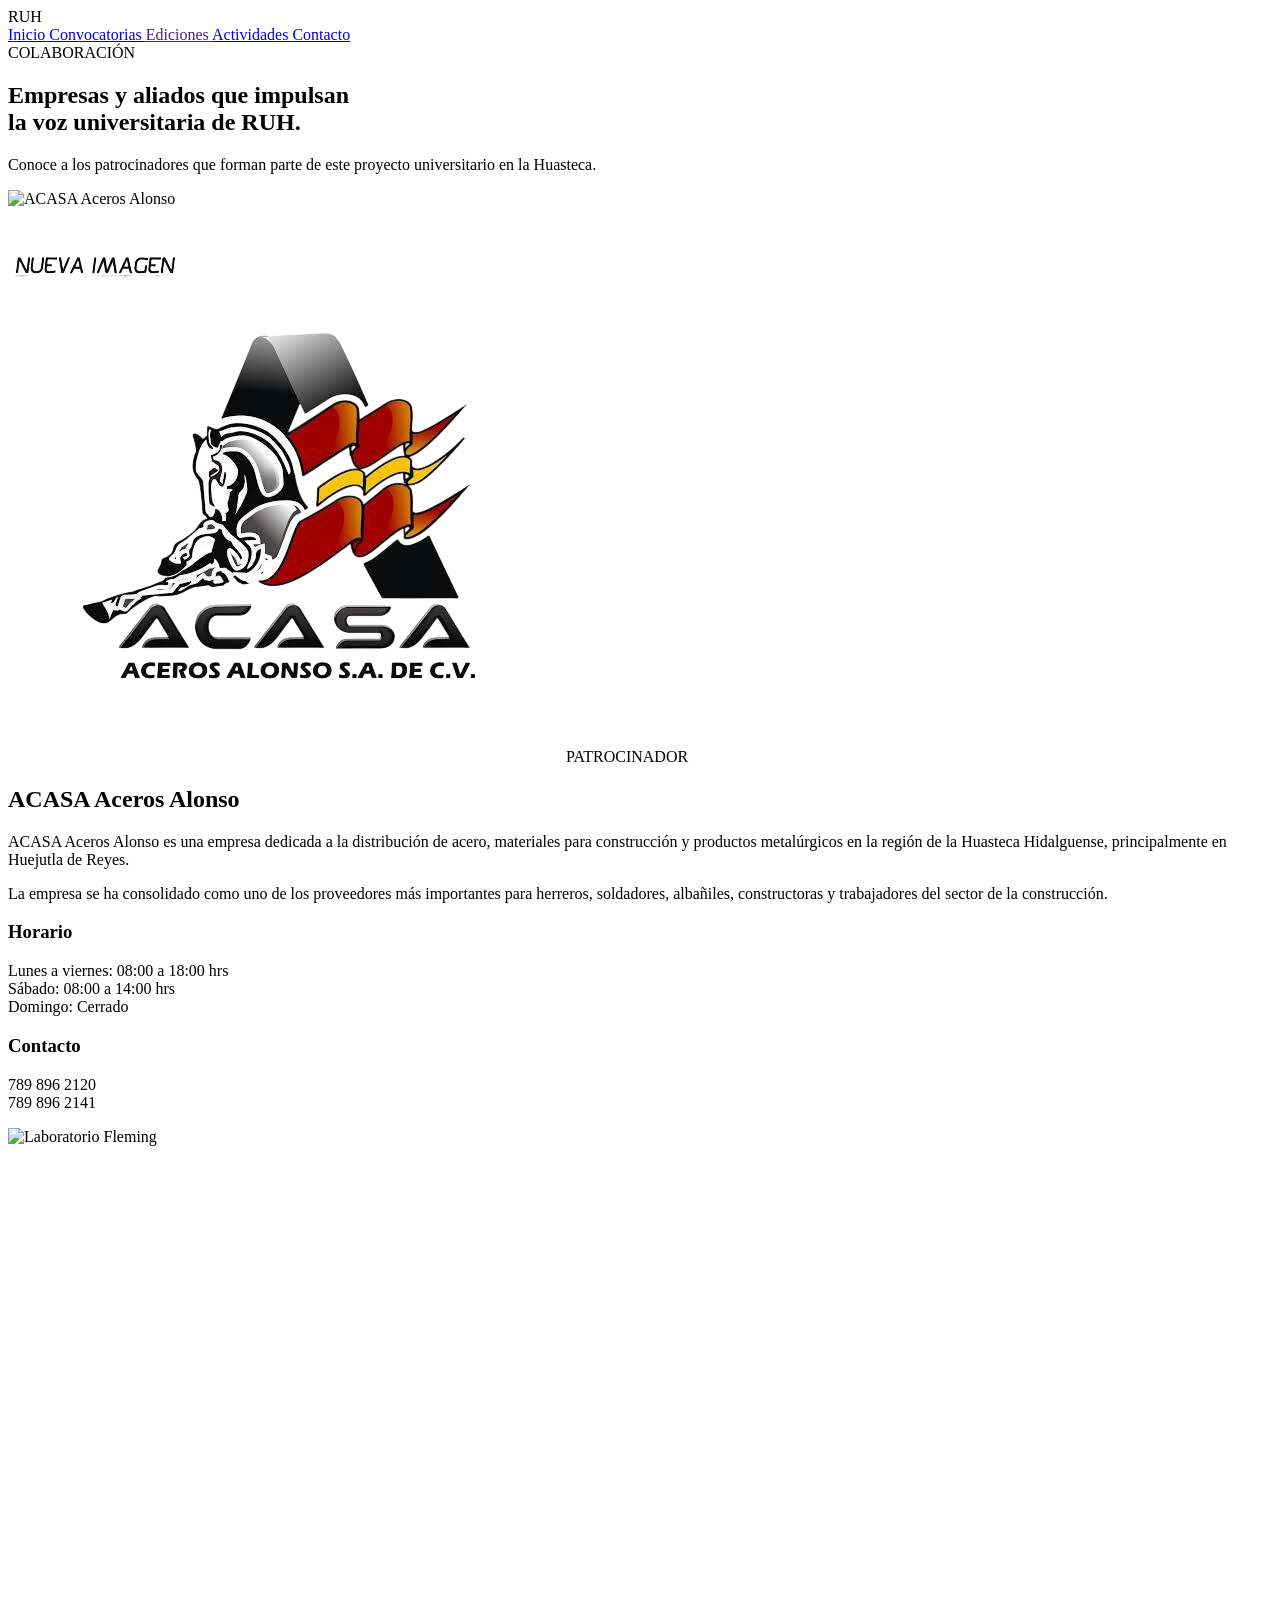
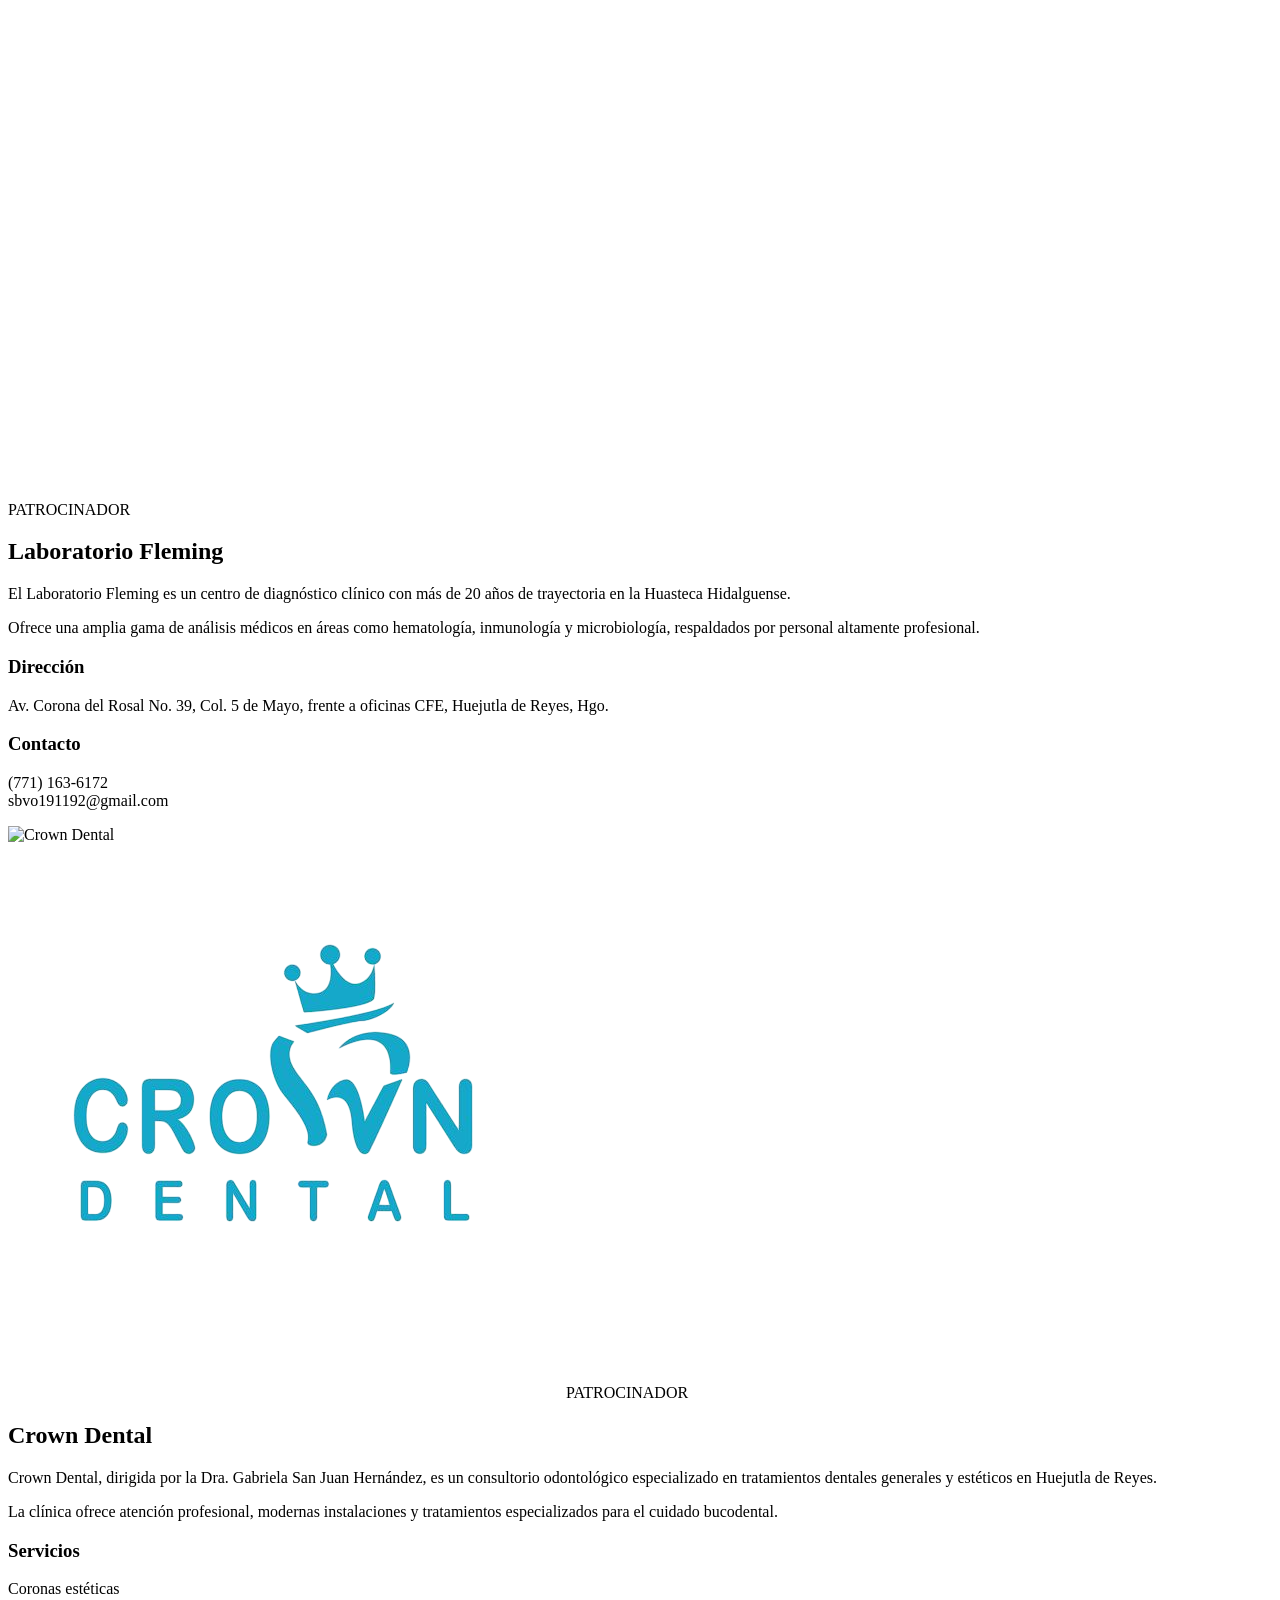
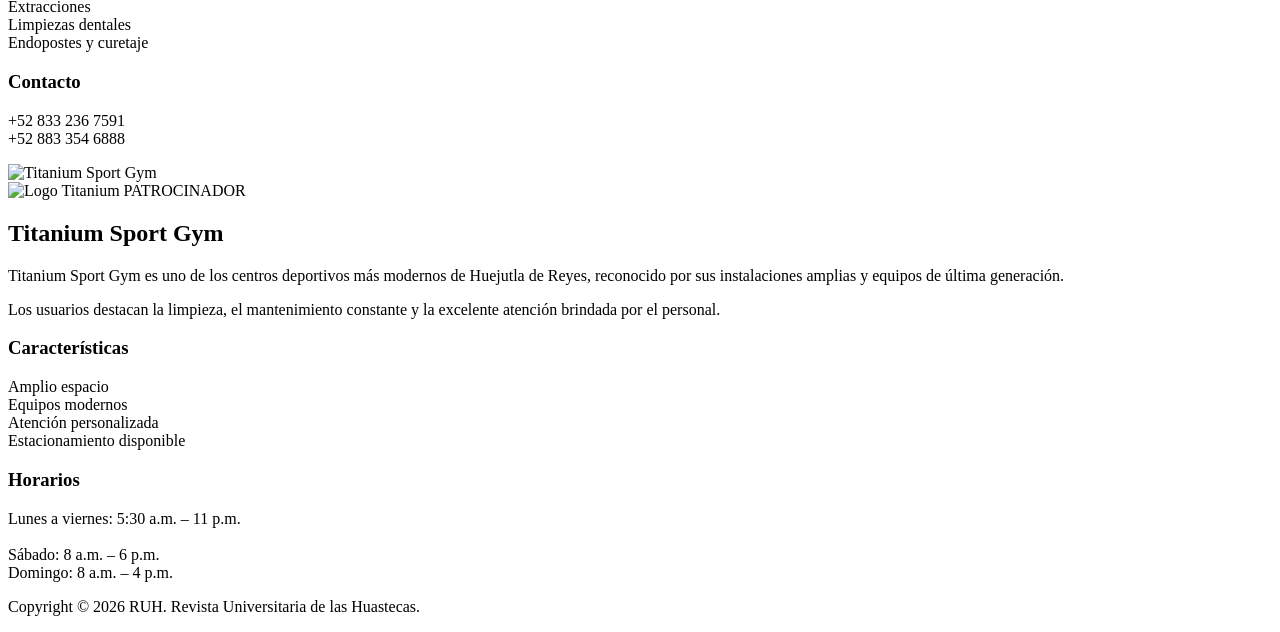
==== COLABORACION.HTML @ f80745ad "Primer subida del proyecto RUH" ====
<!DOCTYPE html>
<html lang="es">

<head>

    <meta charset="UTF-8">
    <meta name="viewport" content="width=device-width, initial-scale=1.0">

    <title>Colaboración | RUH</title>

    <link rel="stylesheet" href="colaboracion.css">

    <!-- GOOGLE FONTS -->
    <link rel="preconnect" href="https://fonts.googleapis.com">
    <link rel="preconnect" href="https://fonts.gstatic.com" crossorigin>

    <link href="https://fonts.googleapis.com/css2?family=Inter:wght@300;400;500;600;700&display=swap" rel="stylesheet">

</head>

<body>

    <!-- =========================
         TOPBAR
    ========================== -->

    <header class="topbar">

        <div class="logo">
            RUH
        </div>

        <nav class="nav">

            <a href="index.html">
                Inicio
            </a>

            <a href="./CONVOCATORIAS.HTML">
                Convocatorias
            </a>

            <a href="">
                Ediciones
            </a>

            <a href="./ACTIVIDADES.HTML">
                Actividades
            </a>

            <a href="contacto.html">
                Contacto
            </a>

        </nav>

    </header>

    <!-- =========================
         HERO
    ========================== -->

    <section class="hero">

        <span>
            COLABORACIÓN
        </span>

        <h1>
            Empresas y aliados que impulsan
            <br>
            la voz universitaria de RUH.
        </h1>

        <p>
            Conoce a los patrocinadores que forman parte
            de este proyecto universitario en la Huasteca.
        </p>

    </section>

    <!-- =========================
         SPONSORS
    ========================== -->

    <section class="sponsors">

        <!-- ================= ACASA ================= -->

        <div class="sponsor-card">

            <div class="sponsor-image">

                <img src="./FOTOS/acasa.jpg" alt="ACASA Aceros Alonso">

            </div>

            <div class="sponsor-info">

                <img src="./FOTOS/acasalogo.png" class="logo-img" alt="Logo ACASA">

                <span>
                    PATROCINADOR
                </span>

                <h2>
                    ACASA Aceros Alonso
                </h2>

                <p>
                    ACASA Aceros Alonso es una empresa dedicada a la distribución
                    de acero, materiales para construcción y productos metalúrgicos
                    en la región de la Huasteca Hidalguense, principalmente en
                    Huejutla de Reyes.
                </p>

                <p>
                    La empresa se ha consolidado como uno de los proveedores
                    más importantes para herreros, soldadores, albañiles,
                    constructoras y trabajadores del sector de la construcción.
                </p>

                <div class="details">

                    <div class="detail-box">

                        <h3>
                            Horario
                        </h3>

                        <p>
                            Lunes a viernes: 08:00 a 18:00 hrs
                            <br>
                            Sábado: 08:00 a 14:00 hrs
                            <br>
                            Domingo: Cerrado
                        </p>

                    </div>

                    <div class="detail-box">

                        <h3>
                            Contacto
                        </h3>

                        <p>
                            789 896 2120
                            <br>
                            789 896 2141
                        </p>

                    </div>

                </div>

            </div>

        </div>

        <!-- ================= FLEMING ================= -->

        <div class="sponsor-card">

            <div class="sponsor-image">

                <img src="./FOTOS/fleming.jpg" alt="Laboratorio Fleming">

            </div>

            <div class="sponsor-info">

                <img src="./FOTOS/fleminglogo.png" class="logo-img" alt="Logo Fleming">

                <span>
                    PATROCINADOR
                </span>

                <h2>
                    Laboratorio Fleming
                </h2>

                <p>
                    El Laboratorio Fleming es un centro de diagnóstico clínico
                    con más de 20 años de trayectoria en la Huasteca Hidalguense.
                </p>

                <p>
                    Ofrece una amplia gama de análisis médicos en áreas como
                    hematología, inmunología y microbiología, respaldados
                    por personal altamente profesional.
                </p>

                <div class="details">

                    <div class="detail-box">

                        <h3>
                            Dirección
                        </h3>

                        <p>
                            Av. Corona del Rosal No. 39,
                            Col. 5 de Mayo,
                            frente a oficinas CFE,
                            Huejutla de Reyes, Hgo.
                        </p>

                    </div>

                    <div class="detail-box">

                        <h3>
                            Contacto
                        </h3>

                        <p>
                            (771) 163-6172
                            <br>
                            sbvo191192@gmail.com
                        </p>

                    </div>

                </div>

            </div>

        </div>

        <!-- ================= CROWN DENTAL ================= -->

        <div class="sponsor-card">

            <div class="sponsor-image">

                <img src="./FOTOS/crown.jpg" alt="Crown Dental">

            </div>

            <div class="sponsor-info">

                <img src="./FOTOS/crwnlogo.png" class="logo-img" alt="Logo Crown Dental">

                <span>
                    PATROCINADOR
                </span>

                <h2>
                    Crown Dental
                </h2>

                <p>
                    Crown Dental, dirigida por la Dra. Gabriela San Juan Hernández,
                    es un consultorio odontológico especializado en tratamientos
                    dentales generales y estéticos en Huejutla de Reyes.
                </p>

                <p>
                    La clínica ofrece atención profesional, modernas instalaciones
                    y tratamientos especializados para el cuidado bucodental.
                </p>

                <div class="details">

                    <div class="detail-box">

                        <h3>
                            Servicios
                        </h3>

                        <p>
                            Coronas estéticas
                            <br>
                            Extracciones
                            <br>
                            Limpiezas dentales
                            <br>
                            Endopostes y curetaje
                        </p>

                    </div>

                    <div class="detail-box">

                        <h3>
                            Contacto
                        </h3>

                        <p>
                            +52 833 236 7591
                            <br>
                            +52 883 354 6888
                        </p>

                    </div>

                </div>

            </div>

        </div>

        <!-- ================= TITANIUM ================= -->

        <div class="sponsor-card">

            <div class="sponsor-image">

                <img src="./FOTOS/titanium.jpg" alt="Titanium Sport Gym">

            </div>

            <div class="sponsor-info">

                <img src="./LOGOS/titanium-logo.png" class="logo-img" alt="Logo Titanium">

                <span>
                    PATROCINADOR
                </span>

                <h2>
                    Titanium Sport Gym
                </h2>

                <p>
                    Titanium Sport Gym es uno de los centros deportivos
                    más modernos de Huejutla de Reyes, reconocido por
                    sus instalaciones amplias y equipos de última generación.
                </p>

                <p>
                    Los usuarios destacan la limpieza, el mantenimiento
                    constante y la excelente atención brindada por el personal.
                </p>

                <div class="details">

                    <div class="detail-box">

                        <h3>
                            Características
                        </h3>

                        <p>
                            Amplio espacio
                            <br>
                            Equipos modernos
                            <br>
                            Atención personalizada
                            <br>
                            Estacionamiento disponible
                        </p>

                    </div>

                    <div class="detail-box">

                        <h3>
                            Horarios
                        </h3>

                        <p>
                            Lunes a viernes:
                            5:30 a.m. – 11 p.m.
                            <br><br>

                            Sábado:
                            8 a.m. – 6 p.m.
                            <br>

                            Domingo:
                            8 a.m. – 4 p.m.
                        </p>

                    </div>

                </div>

            </div>

        </div>

    </section>

    <!-- =========================
         FOOTER
    ========================== -->

    <footer class="footer">

        <p>
            Copyright © 2026 RUH.
            Revista Universitaria de las Huastecas.
        </p>

    </footer>

    <script src="colaboracion.js"></script>

</body>

</html>
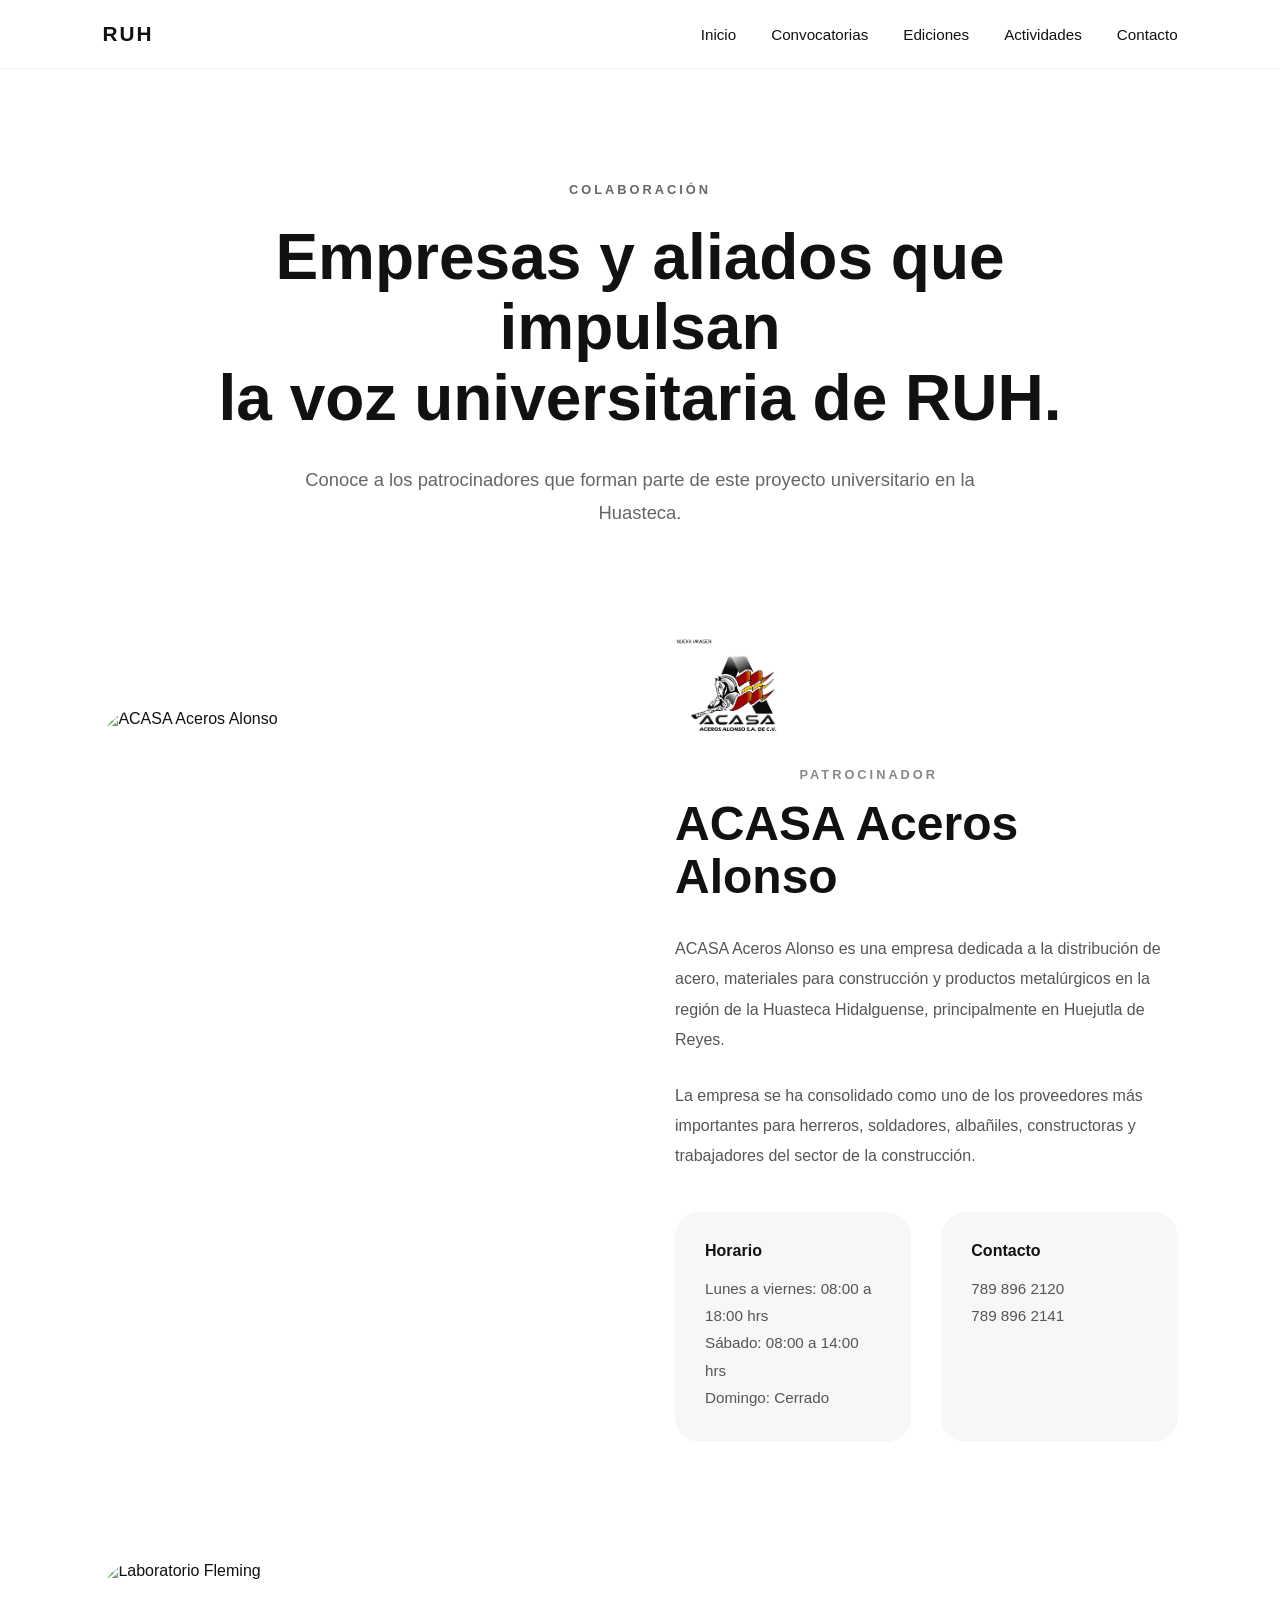
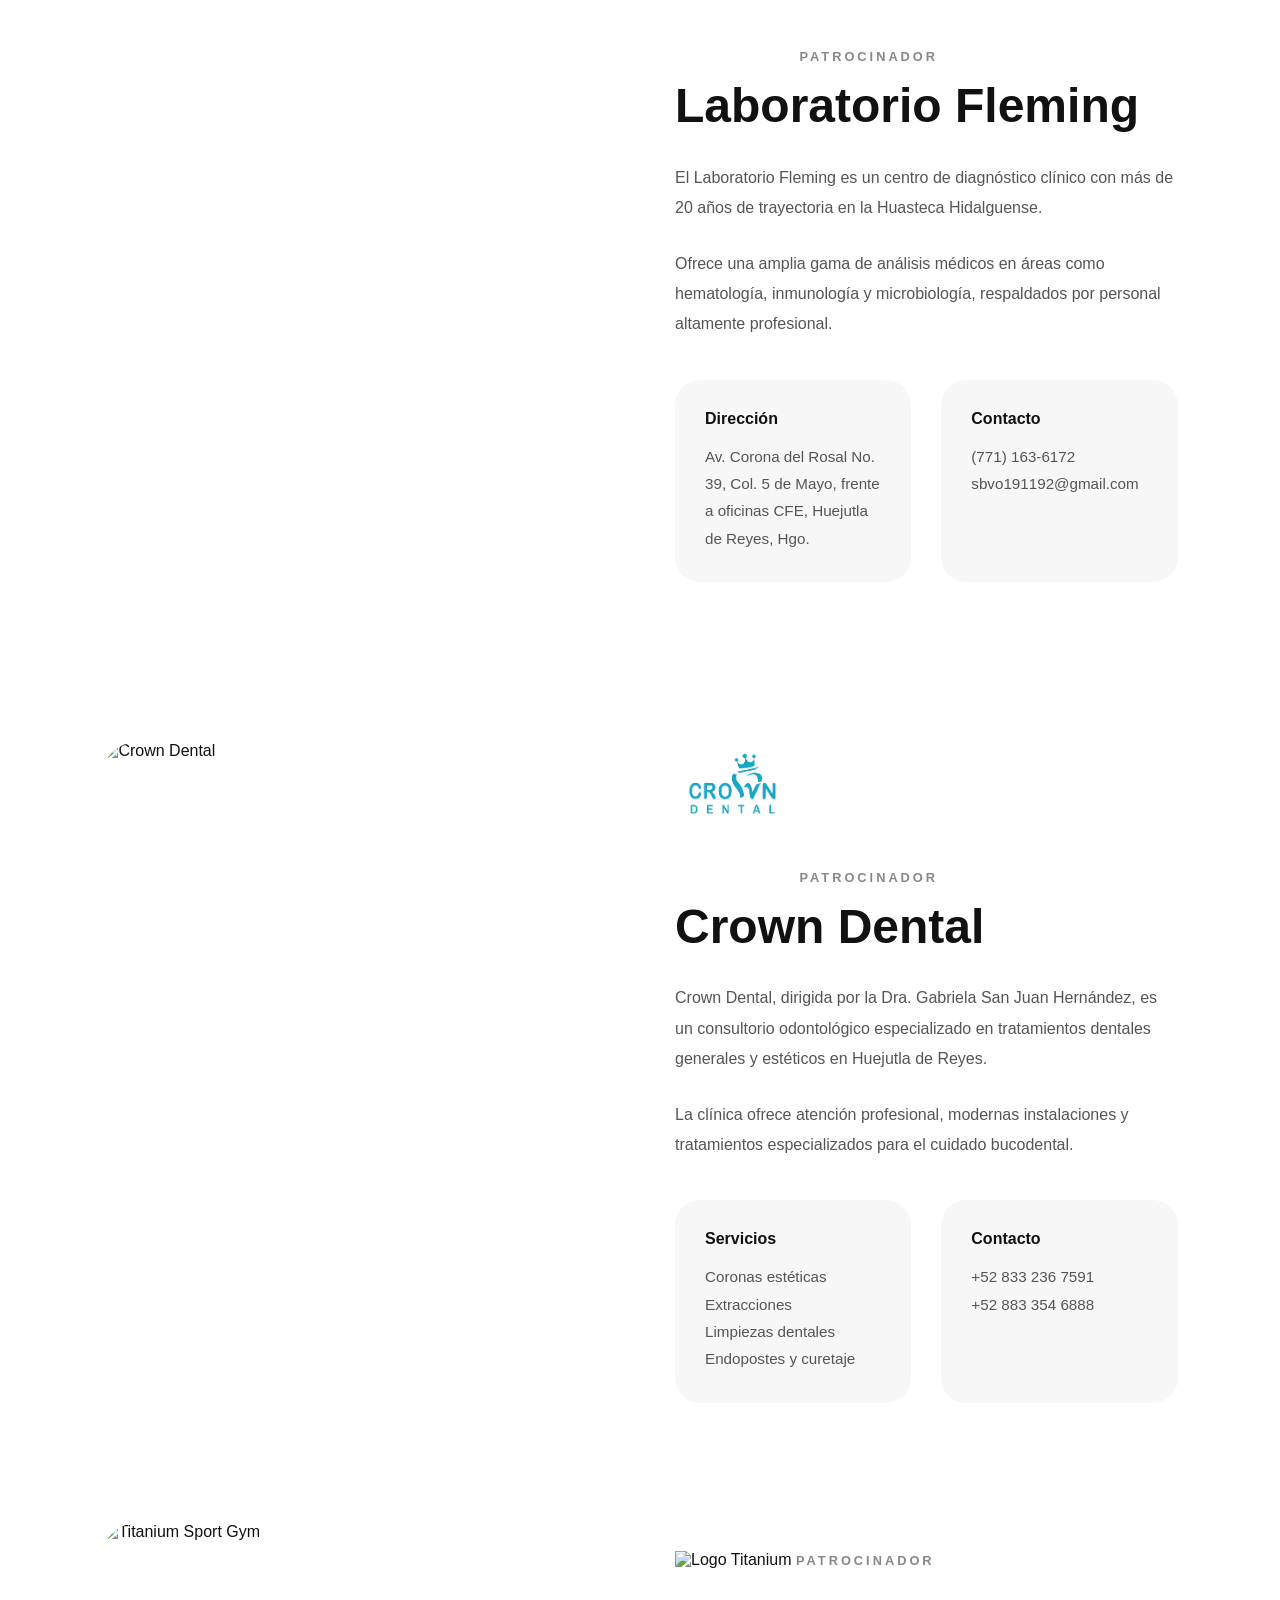
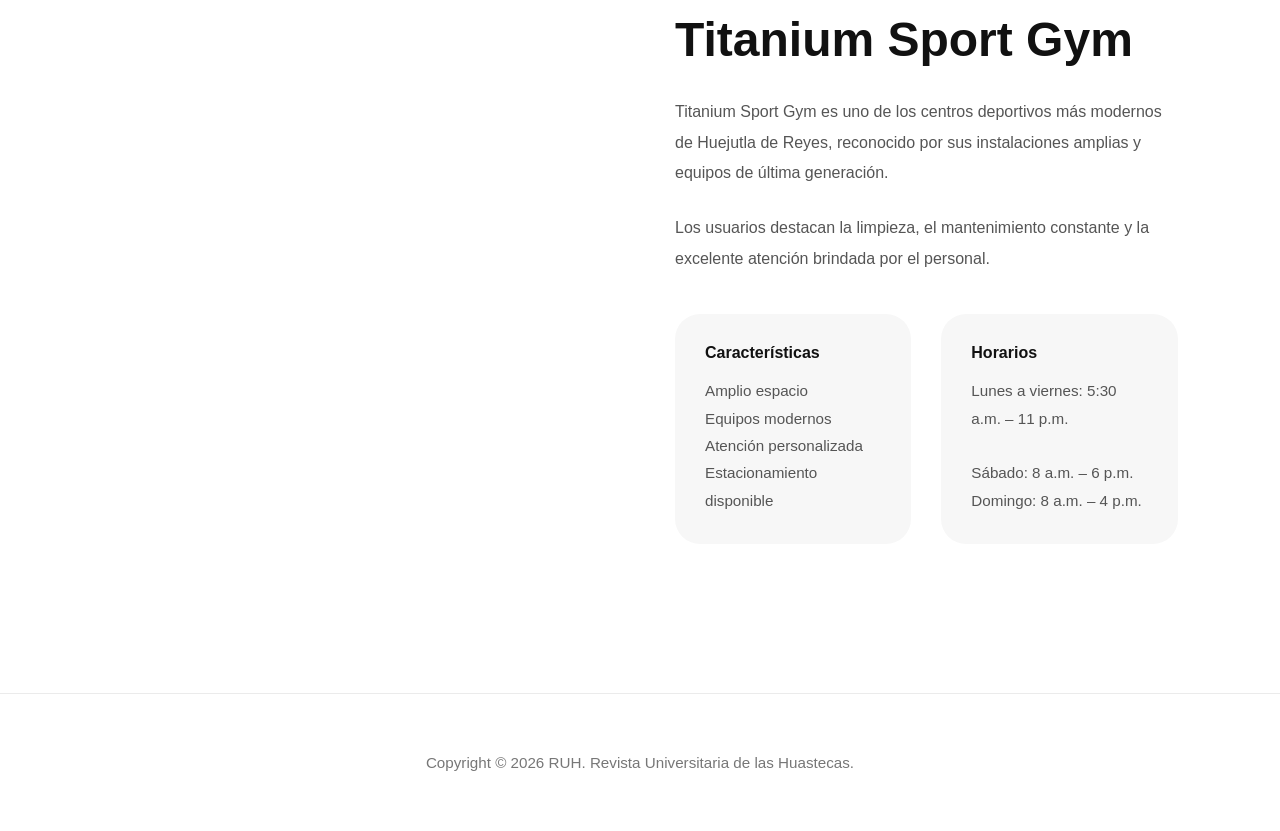
==== commit 8ff74cf2: "Cambios nuevos" ====
--- a/COLABORACION.HTML
+++ b/COLABORACION.HTML
@@ -8,7 +8,7 @@
 
     <title>Colaboración | RUH</title>
 
-    <link rel="stylesheet" href="colaboracion.css">
+    <link rel="stylesheet" href="./COLABORACION.CSS">
 
     <!-- GOOGLE FONTS -->
     <link rel="preconnect" href="https://fonts.googleapis.com">
--- a/COLABORACION.CSS
+++ b/COLABORACION.CSS
@@ -0,0 +1,358 @@
+/* =========================
+   RESET
+========================= */
+
+*{
+    margin: 0;
+    padding: 0;
+    box-sizing: border-box;
+}
+
+/* =========================
+   BODY
+========================= */
+
+body{
+    font-family: 'Inter', sans-serif;
+    background: #ffffff;
+    color: #111111;
+    overflow-x: hidden;
+}
+
+/* =========================
+   TOPBAR
+========================= */
+
+.topbar{
+    position: fixed;
+    top: 0;
+    left: 0;
+
+    width: 100%;
+
+    display: flex;
+    justify-content: space-between;
+    align-items: center;
+
+    padding: 22px 8%;
+
+    background: rgba(255,255,255,0.75);
+    backdrop-filter: blur(20px);
+
+    border-bottom: 1px solid rgba(0,0,0,0.06);
+
+    z-index: 999;
+}
+
+.logo{
+    font-size: 1.3rem;
+    font-weight: 700;
+    letter-spacing: 2px;
+}
+
+.nav{
+    display: flex;
+    gap: 35px;
+}
+
+.nav a{
+    text-decoration: none;
+    color: #111;
+    font-size: 0.95rem;
+    font-weight: 500;
+
+    transition: 0.3s;
+}
+
+.nav a:hover{
+    opacity: 0.6;
+}
+
+/* =========================
+   HERO
+========================= */
+
+.hero{
+    padding: 180px 10% 100px;
+
+    text-align: center;
+}
+
+.hero span{
+    display: inline-block;
+
+    font-size: 0.8rem;
+    font-weight: 600;
+
+    letter-spacing: 3px;
+
+    color: #666;
+
+    margin-bottom: 25px;
+}
+
+.hero h1{
+    font-size: 4rem;
+    line-height: 1.1;
+    font-weight: 700;
+
+    margin-bottom: 30px;
+}
+
+.hero p{
+    max-width: 750px;
+    margin: auto;
+
+    font-size: 1.15rem;
+    line-height: 1.8;
+
+    color: #666;
+}
+
+/* =========================
+   SPONSORS
+========================= */
+
+.sponsors{
+    width: 100%;
+
+    display: flex;
+    flex-direction: column;
+    gap: 120px;
+
+    padding: 0 8% 120px;
+}
+
+/* =========================
+   CARD
+========================= */
+
+.sponsor-card{
+    display: grid;
+    grid-template-columns: 1fr 1fr;
+
+    gap: 70px;
+
+    align-items: center;
+}
+
+/* =========================
+   IMAGE
+========================= */
+
+.sponsor-image{
+    width: 100%;
+    height: 650px;
+
+    overflow: hidden;
+
+    border-radius: 35px;
+}
+
+.sponsor-image img{
+    width: 100%;
+    height: 100%;
+
+    object-fit: cover;
+
+    transition: 0.7s;
+}
+
+.sponsor-card:hover img{
+    transform: scale(1.04);
+}
+
+/* =========================
+   INFO
+========================= */
+
+.sponsor-info span{
+    font-size: 0.8rem;
+    font-weight: 700;
+
+    letter-spacing: 3px;
+
+    color: #888;
+}
+
+.logo-img{
+    width: 120px;
+    margin-bottom: 30px;
+}
+
+.sponsor-info h2{
+    font-size: 3rem;
+    line-height: 1.1;
+
+    margin-top: 15px;
+    margin-bottom: 30px;
+}
+
+.sponsor-info p{
+    font-size: 1rem;
+    line-height: 1.9;
+
+    color: #555;
+
+    margin-bottom: 25px;
+}
+
+/* =========================
+   DETAILS
+========================= */
+
+.details{
+    display: flex;
+    gap: 30px;
+
+    margin-top: 40px;
+}
+
+.detail-box{
+    flex: 1;
+
+    background: #f7f7f7;
+
+    padding: 30px;
+
+    border-radius: 25px;
+}
+
+.detail-box h3{
+    font-size: 1rem;
+    margin-bottom: 15px;
+}
+
+.detail-box p{
+    font-size: 0.95rem;
+    line-height: 1.8;
+
+    margin-bottom: 0;
+}
+
+/* =========================
+   FOOTER
+========================= */
+
+.footer{
+    padding: 60px 8%;
+
+    border-top: 1px solid rgba(0,0,0,0.08);
+
+    text-align: center;
+}
+
+.footer p{
+    color: #777;
+    font-size: 0.95rem;
+}
+
+/* =========================
+   SCROLL EFFECT
+========================= */
+
+.reveal{
+    opacity: 0;
+    transform: translateY(70px);
+
+    transition: all 1s ease;
+}
+
+.reveal.active{
+    opacity: 1;
+    transform: translateY(0);
+}
+
+/* =========================
+   RESPONSIVE
+========================= */
+
+@media(max-width: 1200px){
+
+    .hero h1{
+        font-size: 3.2rem;
+    }
+
+    .sponsor-card{
+        gap: 50px;
+    }
+
+}
+
+@media(max-width: 992px){
+
+    .sponsor-card{
+        grid-template-columns: 1fr;
+    }
+
+    .sponsor-image{
+        height: 500px;
+    }
+
+    .hero h1{
+        font-size: 2.8rem;
+    }
+
+    .details{
+        flex-direction: column;
+    }
+
+}
+
+@media(max-width: 768px){
+
+    .topbar{
+        padding: 18px 6%;
+    }
+
+    .nav{
+        display: none;
+    }
+
+    .hero{
+        padding: 150px 7% 80px;
+    }
+
+    .hero h1{
+        font-size: 2.2rem;
+    }
+
+    .hero p{
+        font-size: 1rem;
+    }
+
+    .sponsors{
+        padding: 0 7% 100px;
+        gap: 90px;
+    }
+
+    .sponsor-image{
+        height: 400px;
+    }
+
+    .sponsor-info h2{
+        font-size: 2.2rem;
+    }
+
+}
+
+@media(max-width: 500px){
+
+    .hero h1{
+        font-size: 1.8rem;
+    }
+
+    .sponsor-image{
+        height: 320px;
+        border-radius: 25px;
+    }
+
+    .sponsor-info h2{
+        font-size: 1.8rem;
+    }
+
+    .detail-box{
+        padding: 25px;
+    }
+
+}
